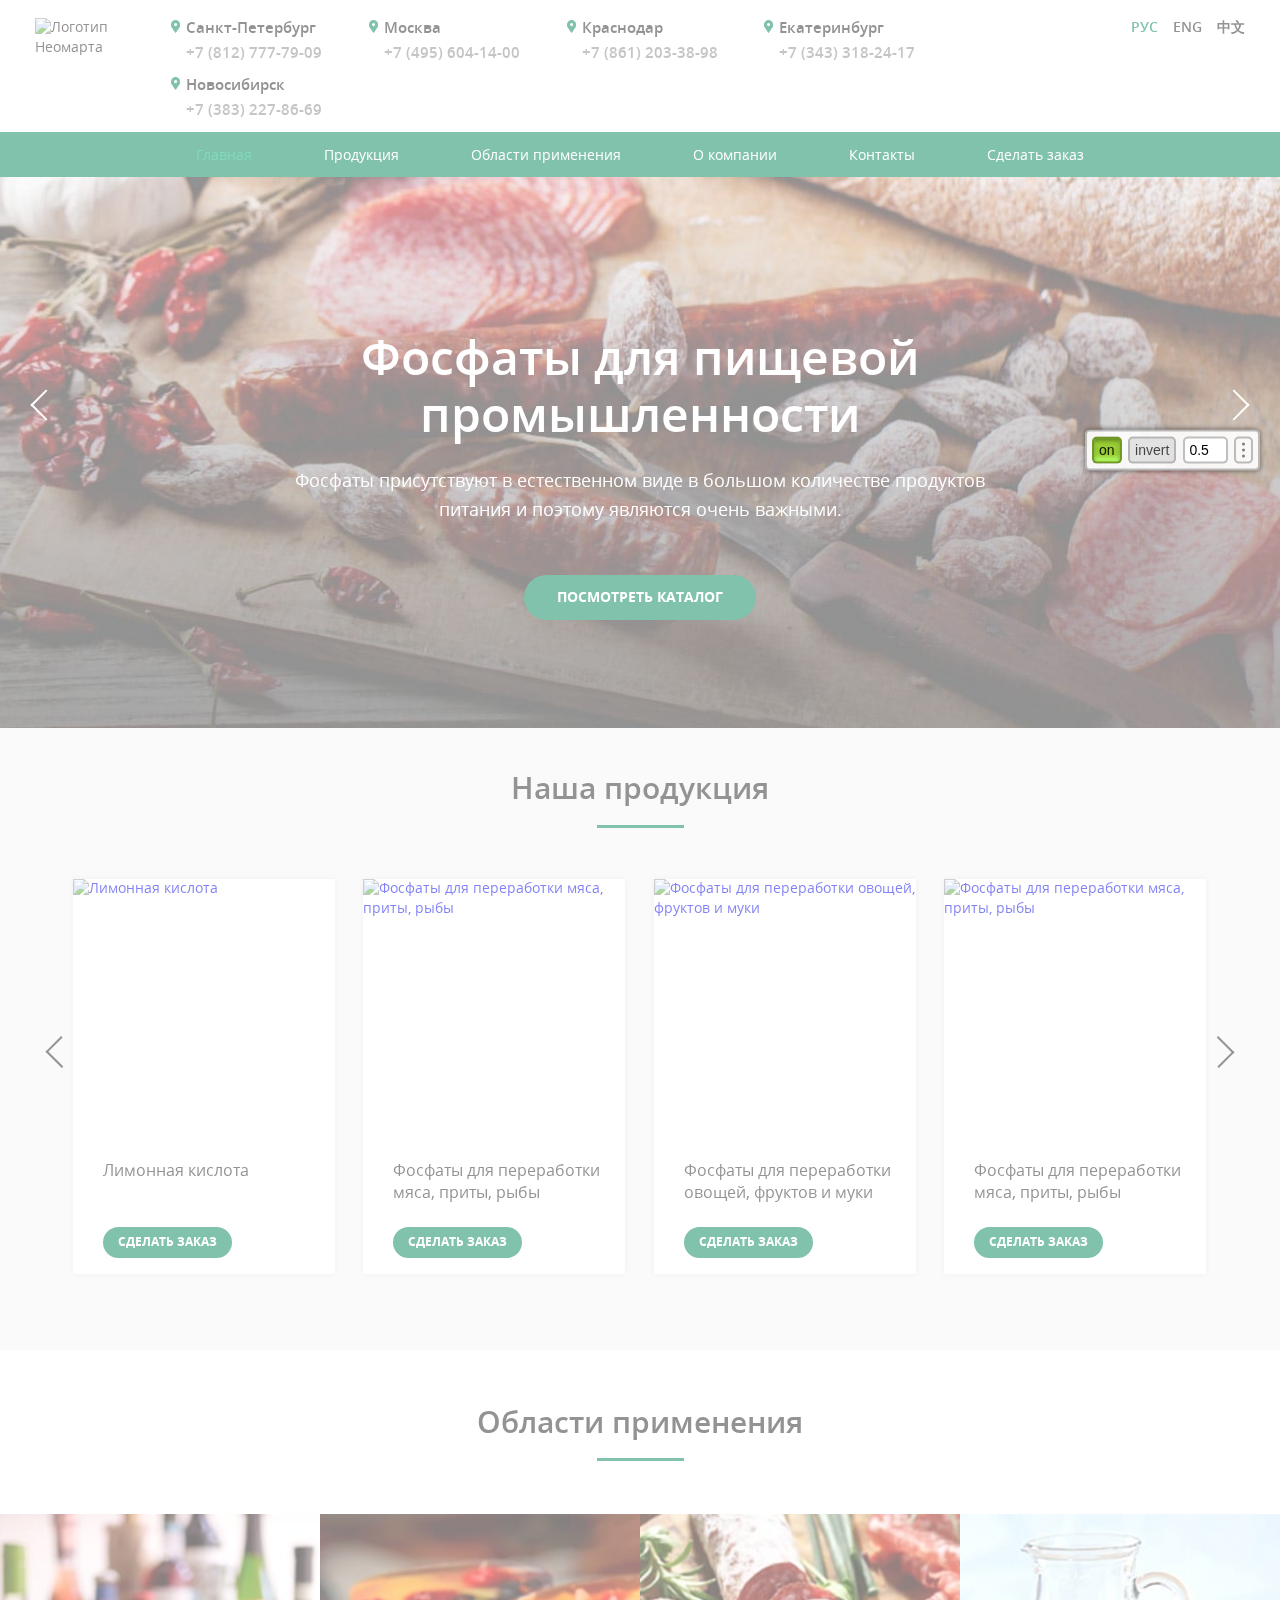
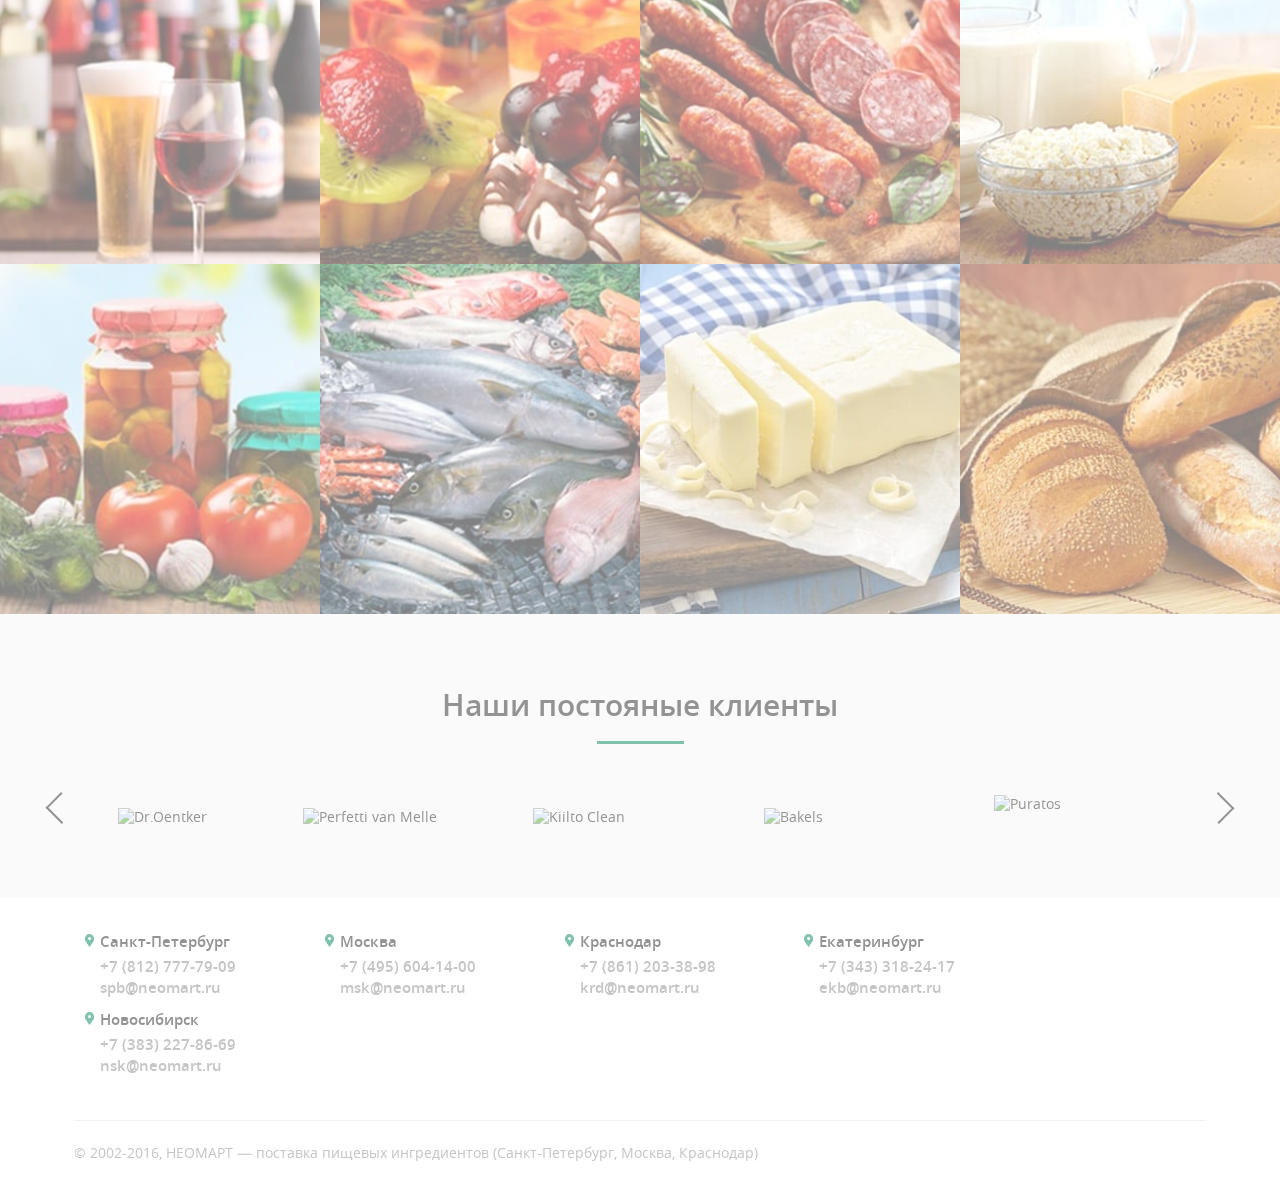
==== neomart/index.html @ 16506f2b "Загрузил Neomart для теста" ====
<!doctype html>
<html lang="ru">
<head>
    <meta charset="UTF-8">
    <meta http-equiv="X-UA-Compatible" content="ie=edge">
    <meta name="viewport" content="width=device-width, initial-scale=1.0">
    <title>Неомарт</title>

    <!-- Pixel Glass -->
    <!--<style>-->
        <!--HTML {-->
            <!--background-repeat: no-repeat;-->
            <!--background-position:  50% 0;-->
            <!--/* По умолчанию показывается мобильный макет */-->
            <!--background-image: url('/public/images/1-главная_v5.jpg');-->
        <!--}-->
    <!--</style>-->
    <!-- // Pixel Glass -->

    <link rel="stylesheet" href="/neomart/public/css/neomart.css">
</head>
<body class="theme">
<header class="header">
    <div class="theme__container header__container">
        <div class="header__logo">
            <a class="logo"><img src="/public/images/logo.png" alt="Логотип Неомарта"></a>
        </div>
        <div class="short-contacts">
            <div class="short-contacts__item">
                <h3 class="short-contacts__text short-contacts__text--map-point">Санкт-Петербург</h3>
                <p class="short-contacts__text"><a href="tel:78127777909">+7 (812) 777-79-09</a></p>
            </div>
            <div class="short-contacts__item">
                <h3 class="short-contacts__text short-contacts__text--map-point">Москва</h3>
                <p class="short-contacts__text"><a href="tel:74956041400">+7 (495) 604-14-00</a></p>
            </div>
            <div class="short-contacts__item">
                <h3 class="short-contacts__text short-contacts__text--map-point">Краснодар</h3>
                <p class="short-contacts__text"><a href="tel:78612033898">+7 (861) 203-38-98</a></p>
            </div>
            <div class="short-contacts__item">
                <h3 class="short-contacts__text short-contacts__text--map-point">Екатеринбург</h3>
                <p class="short-contacts__text"><a href="tel:73433182417">+7 (343) 318-24-17</a></p>
            </div>
            <div class="short-contacts__item">
                <h3 class="short-contacts__text short-contacts__text--map-point">Новосибирск</h3>
                <p class="short-contacts__text"><a href="tel:73832278669">+7 (383) 227-86-69</a></p>
            </div>
        </div>
        <div class="header__language">
            <a href="#" class="header__language-link header__language-link--active">Рус</a>
            <a href="#" class="header__language-link">Eng</a>
            <a href="#" class="header__language-link">中文</a>
        </div>
    </div>
</header>

<nav class="nav">
    <div class="theme__container nav__container">
        <ul class="nav__list">
            <li class="nav__item nav__item--active"><a class="nav__link">Главная</a></li>
            <li class="nav__item"><a href="production.html" class="nav__link">Продукция</a></li>
            <li class="nav__item"><a href="area.html" class="nav__link">Области применения</a></li>
            <li class="nav__item"><a href="about.html" class="nav__link">О компании</a></li>
            <li class="nav__item"><a href="contact.html" class="nav__link">Контакты</a></li>
            <li class="nav__item"><a href="order.html" class="nav__link">Сделать заказ</a></li>
        </ul>
    </div>
</nav>

<main class="main">
    <section class="promo" data-slide="1">
        <div class="theme__container promo__container">
            <div class="slider">
                <div class="slider__btn-container slider__btn-container--left">
                    <button class="slider__btn slider__btn--left" type="button">←</button>
                </div>
                <div class="slider__list">
                    <div class="slider__item promo__content">
                        <h1 class="promo__header theme__header">Фосфаты для пищевой промышленности</h1>
                        <p class="promo__text">Фосфаты присутствуют в естественном виде в большом количестве продуктов
                            питания и поэтому являются очень важными.</p>
                        <a href="production.html" class="promo__btn theme__btn">Посмотреть каталог</a>
                    </div>
                </div>
                <div class="slider__btn-container">
                    <button class="slider__btn" type="button">→</button>
                </div>
            </div>
        </div>
    </section>

    <section class="promo-production">
        <div class="theme__container promo-production__container">
            <h2 class="promo-production__title theme__title">Наша продукция</h2>
            <div class="slider2">
                <button class="slider2__btn slider2__btn--left" type="button">←</button>
                <div class="slider2__list">
                    <div class="slider2__item">
                        <ul class="promo-production__list">
                            <li class="promo-production__item">
                                <a href="order.html" class="promo-production__link">
                                    <div class="promo-production__image">
                                        <img src="/public/images/production-limon-acid.jpg" alt="Лимонная кислота">
                                    </div>
                                    <h3 class="promo-production__subtitle">Лимонная кислота</h3>
                                    <a href="order.html" class="promo-production__btn theme__btn theme__btn--small">Сделать заказ</a>
                                </a>
                            </li>
                            <li class="promo-production__item">
                                <a href="order.html" class="promo-production__link">
                                    <div class="promo-production__image">
                                        <img src="/public/images/production-meat-fish.jpg" alt="Фосфаты для переработки мяса, приты, рыбы">
                                    </div>
                                    <h3 class="promo-production__subtitle">Фосфаты для переработки мяса, приты, рыбы</h3>
                                    <a href="order.html" class="promo-production__btn theme__btn theme__btn--small">Сделать заказ</a>
                                </a>
                            </li>
                            <li class="promo-production__item">
                                <a href="order.html" class="promo-production__link">
                                    <div class="promo-production__image">
                                        <img src="/public/images/production-vegetables.jpg" alt="Фосфаты для переработки овощей, фруктов и муки">
                                    </div>
                                    <h3 class="promo-production__subtitle">Фосфаты для переработки овощей, фруктов и
                                        муки</h3>
                                    <a href="order.html" class="promo-production__btn theme__btn theme__btn--small">Сделать заказ</a>
                                </a>
                            </li>
                            <li class="promo-production__item">
                                <a href="order.html" class="promo-production__link">
                                    <div class="promo-production__image">
                                        <img src="/public/images/production-meat-fish.jpg" alt="Фосфаты для переработки мяса, приты, рыбы">
                                    </div>
                                    <h3 class="promo-production__subtitle">Фосфаты для переработки мяса, приты, рыбы</h3>
                                    <a href="order.html" class="promo-production__btn theme__btn theme__btn--small">Сделать заказ</a>
                                </a>
                            </li>
                        </ul>
                    </div>
                </div>
                <button class="slider2__btn" type="button">→</button>
            </div>
        </div>
    </section>

    <section class="promo-area">
        <h2 class="promo-area__title theme__title">Области применения</h2>
        <ul class="promo-area__list">
            <li class="promo-area__item">
                <a href="#" class="promo-area__link promo-area__link--wine" data-promo-area-name="Рыбодобывающая промышленность">
                    <div class="promo-area__image promo-area__image--wine"></div>
                </a>
            </li>
            <li class="promo-area__item">
                <a href="#" class="promo-area__link promo-area__link--cake" data-promo-area-name="Рыбодобывающая промышленность">
                    <div class="promo-area__image promo-area__image--cake"></div>
                </a>
            </li>
            <li class="promo-area__item">
                <a href="#" class="promo-area__link promo-area__link--sausage" data-promo-area-name="Рыбодобывающая промышленность">
                    <div class="promo-area__image promo-area__image--sausage"></div>
                </a>
            </li>
            <li class="promo-area__item">
                <a href="#" class="promo-area__link promo-area__link--milk" data-promo-area-name="Рыбодобывающая промышленность">
                    <div class="promo-area__image promo-area__image--milk"></div>
                </a>
            </li>
            <li class="promo-area__item">
                <a href="#" class="promo-area__link promo-area__link--tomato" data-promo-area-name="Рыбодобывающая промышленность">
                    <div class="promo-area__image promo-area__image--tomato"></div>
                </a>
            </li>
            <li class="promo-area__item">
                <a href="#" class="promo-area__link promo-area__link--fish" data-promo-area-name="Рыбодобывающая промышленность">
                    <div class="promo-area__image promo-area__image--fish"></div>
                </a>
            </li>
            <li class="promo-area__item">
                <a href="#" class="promo-area__link promo-area__link--oil" data-promo-area-name="Рыбодобывающая промышленность">
                    <div class="promo-area__image promo-area__image--oil"></div>
                </a>
            </li>
            <li class="promo-area__item">
                <a href="#" class="promo-area__link promo-area__link--bread" data-promo-area-name="Рыбодобывающая промышленность">
                    <div class="promo-area__image promo-area__image--bread"></div>
                </a>
            </li>
        </ul>
    </section>

    <section class="clients">
        <div class="theme__container clients__container">
            <h2 class="clients__title theme__title">Наши постояные клиенты</h2>
            <div class="slider2">
                <button class="slider2__btn slider2__btn--left" type="button">←</button>
                <div class="slider2__list">
                    <div class="slider2__item">
                        <ul class="clients__list">
                            <li class="clients__item clients__item--dr-oetker">
                                <a class="clients__link">
                                    <div class="clients__image"><img src="/public/images/client-dr-oetker.png" alt="Dr.Oentker"></div>
                                </a>
                            </li>
                            <li class="clients__item">
                                <a class="clients__link">
                                    <div class="clients__image"><img src="/public/images/client-perfetti-van-melle.png" alt="Perfetti van Melle"></div>
                                </a>
                            </li>
                            <li class="clients__item clients__item--kiilto">
                                <a class="clients__link">
                                    <div class="clients__image"><img src="/public/images/client-kiilto-clean.png" alt="Kiilto Clean"></div>
                                </a>
                            </li>
                            <li class="clients__item clients__item--bakels">
                                <a class="clients__link">
                                    <div class="clients__image"><img src="/public/images/client-bakels.png" alt="Bakels"></div>
                                </a>
                            </li>
                            <li class="clients__item clients__item--puratos">
                                <a class="clients__link">
                                    <div class="clients__image"><img src="/public/images/client-puratos.png" alt="Puratos"></div>
                                </a>
                            </li>
                        </ul>
                    </div>
                </div>
                <button class="slider2__btn" type="button">→</button>
            </div>
        </div>
    </section>
</main>

<footer class="footer">
    <div class="theme__container footer__container">
        <div class="short-contacts">
            <div class="short-contacts__item">
                <h3 class="short-contacts__text short-contacts__text--map-point">Санкт-Петербург</h3>
                <p class="short-contacts__text"><a href="tel:78127777909">+7 (812) 777-79-09</a></p>
                <p class="short-contacts__text"><a href="mailto:spb@neomart.ru">spb@neomart.ru</a></p>
            </div>
            <div class="short-contacts__item">
                <h3 class="short-contacts__text short-contacts__text--map-point">Москва</h3>
                <p class="short-contacts__text"><a href="tel:74956041400">+7 (495) 604-14-00</a></p>
                <p class="short-contacts__text"><a href="mailto:spb@neomart.ru">msk@neomart.ru</a></p>
            </div>
            <div class="short-contacts__item">
                <h3 class="short-contacts__text short-contacts__text--map-point">Краснодар</h3>
                <p class="short-contacts__text"><a href="tel:78612033898">+7 (861) 203-38-98</a></p>
                <p class="short-contacts__text"><a href="mailto:spb@neomart.ru">krd@neomart.ru</a></p>
            </div>
            <div class="short-contacts__item">
                <h3 class="short-contacts__text short-contacts__text--map-point">Екатеринбург</h3>
                <p class="short-contacts__text"><a href="tel:73433182417">+7 (343) 318-24-17</a></p>
                <p class="short-contacts__text"><a href="mailto:spb@neomart.ru">ekb@neomart.ru</a></p>
            </div>
            <div class="short-contacts__item">
                <h3 class="short-contacts__text short-contacts__text--map-point">Новосибирск</h3>
                <p class="short-contacts__text"><a href="tel:73832278669">+7 (383) 227-86-69</a></p>
                <p class="short-contacts__text"><a href="mailto:spb@neomart.ru">nsk@neomart.ru</a></p>
            </div>
        </div>
        <div class="footer__info">
            <div class="footer__info-left">
                <p class="footer__text">© 2002-2016, НЕОМАРТ — поставка пищевых ингредиентов (Санкт-Петербург, Москва,
                    Краснодар)</p>
            </div>
        </div>
    </div>
</footer>

<script src="/neomart/public/common.js"></script>
<script src="/neomart/public/neomart.js"></script>
</body>
</html>
---- neomart/public/css/neomart.css ----
HTML[data-state=off]{background:none}HTML[data-state=off] BODY{opacity:1!important;filter:none}BODY[data-filter=invert]{filter:invert(1)}.controls-panel{position:fixed;top:50%;right:20px;transform:translateY(-50%);z-index:1000;display:-ms-flexbox;display:flex;-ms-flex-pack:justify;justify-content:space-between;min-width:175px;padding:5px;box-sizing:border-box;background:hsla(0,0%,100%,.9);box-shadow:0 0 5px rgba(0,0,0,.5);font:14px/1.2 Arial,sans-serif;text-transform:none;color:#000}.controls-panel,.controls-panel__control{border:2px solid rgba(0,0,0,.25);border-radius:5px;outline:none}.controls-panel__control{margin-right:5px;padding:3px;font:inherit}.controls-panel__control:focus{box-shadow:0 0 0 3px #ace600}.controls-panel__control:disabled{background:transparent;opacity:.35;cursor:default}.controls-panel__control--button{padding-left:5px;padding-right:5px;color:rgba(0,0,0,.9);cursor:pointer}.controls-panel__control--button:enabled{background:#9acd32;box-shadow:inset 0 2px 4px rgba(0,0,0,.4),inset 0 -4px 4px #b3ff66}.controls-panel__control--button:enabled:focus{background:#9acd32;box-shadow:inset 0 2px 4px rgba(0,0,0,.4),inset 0 -4px 4px #b3ff66,0 0 0 3px #ace600}.controls-panel__control--button[data-state-num="0"]:enabled{background:#ddd;box-shadow:none;opacity:.8}.controls-panel__control--number{max-width:2.7em;padding-right:0;box-sizing:content-box;text-align:center}.controls-panel__control--number:focus{border-color:rgba(0,0,0,.35)}.controls-panel__control--drag-n-drop{position:relative;width:19px;margin:0;padding:0;background:transparent;cursor:move}.controls-panel__control--drag-n-drop:active{background:#9acd32;box-shadow:inset 0 2px 4px rgba(0,0,0,.4),inset 0 -4px 4px #b3ff66,0 0 0 3px #ace600;cursor:-webkit-grabbing;cursor:-moz-grabbing;cursor:-webkit-grab;cursor:grab}.controls-panel__control--drag-n-drop:after{content:"";display:block;position:absolute;top:0;right:0;bottom:0;left:0;margin:auto;width:3px;height:3px;border-radius:50%;background:rgba(0,0,0,.5);box-shadow:0 6px 0 rgba(0,0,0,.5),0 -6px 0 rgba(0,0,0,.5);pointer-events:none}/*! normalize.css v5.0.0 | MIT License | github.com/necolas/normalize.css */html{font-family:sans-serif;line-height:1.15;-ms-text-size-adjust:100%;-webkit-text-size-adjust:100%}body{margin:0}article,aside,footer,header,nav,section{display:block}h1{font-size:2em;margin:.67em 0}figcaption,figure,main{display:block}figure{margin:1em 40px}hr{box-sizing:content-box;height:0;overflow:visible}pre{font-family:monospace,monospace;font-size:1em}a{background-color:transparent;-webkit-text-decoration-skip:objects}a:active,a:hover{outline-width:0}abbr[title]{border-bottom:none;text-decoration:underline;text-decoration:underline dotted}b,strong{font-weight:inherit;font-weight:bolder}code,kbd,samp{font-family:monospace,monospace;font-size:1em}dfn{font-style:italic}mark{background-color:#ff0;color:#000}small{font-size:80%}sub,sup{font-size:75%;line-height:0;position:relative;vertical-align:baseline}sub{bottom:-.25em}sup{top:-.5em}audio,video{display:inline-block}audio:not([controls]){display:none;height:0}img{border-style:none}svg:not(:root){overflow:hidden}button,input,optgroup,select,textarea{font-family:sans-serif;font-size:100%;line-height:1.15;margin:0}button,input{overflow:visible}button,select{text-transform:none}[type=reset],[type=submit],button,html [type=button]{-webkit-appearance:button}[type=button]::-moz-focus-inner,[type=reset]::-moz-focus-inner,[type=submit]::-moz-focus-inner,button::-moz-focus-inner{border-style:none;padding:0}[type=button]:-moz-focusring,[type=reset]:-moz-focusring,[type=submit]:-moz-focusring,button:-moz-focusring{outline:1px dotted ButtonText}fieldset{border:1px solid silver;margin:0 2px;padding:.35em .625em .75em}legend{box-sizing:border-box;color:inherit;display:table;max-width:100%;padding:0;white-space:normal}progress{display:inline-block;vertical-align:baseline}textarea{overflow:auto}[type=checkbox],[type=radio]{box-sizing:border-box;padding:0}[type=number]::-webkit-inner-spin-button,[type=number]::-webkit-outer-spin-button{height:auto}[type=search]{-webkit-appearance:textfield;outline-offset:-2px}[type=search]::-webkit-search-cancel-button,[type=search]::-webkit-search-decoration{-webkit-appearance:none}::-webkit-file-upload-button{-webkit-appearance:button;font:inherit}details,menu{display:block}summary{display:list-item}canvas{display:inline-block}[hidden],template{display:none}a{text-decoration:none}img{max-width:100%}.main{-ms-flex:1 1 0px;flex:1 1 0}@font-face{font-family:Open Sans;src:url(/neomart/public/common/font/open-sans-regular.woff2) format("woff2"),url(/neomart/public/common/font/open-sans-regular.woff) format("woff"),url(/neomart/public/common/font/open-sans-regular.ttf) format("ttf");font-weight:400;font-style:normal}@font-face{font-family:Open Sans;src:url(/neomart/public/common/font/open-sans-semibold.woff2) format("woff2"),url(/neomart/public/common/font/open-sans-semibold.woff) format("woff"),url(/neomart/public/common/font/open-sans-semibold.ttf) format("ttf");font-weight:600;font-style:normal}@font-face{font-family:Open Sans;src:url(/neomart/public/common/font/open-sans-bold.woff2) format("woff2"),url(/neomart/public/common/font/open-sans-bold.woff) format("woff"),url(/neomart/public/common/font/open-sans-bold.ttf) format("ttf");font-weight:700;font-style:normal}.theme{font-family:Open Sans,Helvetica,Arial,sans-serif;font-size:14px;line-height:1.4;color:#262626;min-width:320px;display:-ms-flexbox;display:flex;-ms-flex-direction:column;flex-direction:column;height:100vh}.theme__container{max-width:1240px;margin:0 auto;padding-left:15px;padding-right:15px;box-sizing:border-box}.theme__header{font-size:32px;line-height:1.2;color:#fff;font-weight:600}.theme__title{font-size:30px;font-weight:600;position:relative;text-align:center;margin:0}.theme__title:after{content:"";position:absolute;left:0;right:0;top:135%;margin:auto;width:87px;height:3px;background-color:#008457}.theme__title--left{text-align:left}.theme__title--left:after{left:0}.theme__subtitle{font-size:18px;font-weight:600;color:#008457}.theme__text{line-height:1.7}.theme__btn{background-color:#008457;border-radius:23px;max-width:300px;padding:14px 33px;color:#fff;font-weight:700;text-transform:uppercase}.theme__btn:hover{background-color:#bdf57c;color:#262626}.theme__btn--small{padding:7px 15px;font-size:12px}@media (min-width:768px){.theme__header{font-size:48px}}.header{padding-top:18px;padding-bottom:11px}.header .short-contacts{display:none}.header__container{display:-ms-flexbox;display:flex;-ms-flex-pack:justify;justify-content:space-between}.header__logo{width:50%}.header__language{min-width:50%;display:-ms-flexbox;display:flex;-ms-flex-pack:end;justify-content:flex-end}.header__language-link{color:#262626;margin-left:15px;font-weight:600;text-transform:uppercase}.header__language-link--active{color:#008457}@media (min-width:768px){.header{padding-bottom:0}.header .short-contacts{display:-ms-flexbox;display:flex}.header__logo{width:100px;margin-right:3%}.header__language{min-width:140px}}.short-contacts{display:-ms-flexbox;display:flex;-ms-flex-wrap:wrap;flex-wrap:wrap;-ms-flex:1 1 0px;flex:1 1 0}.short-contacts__item{margin-bottom:11px;margin-right:5%}.short-contacts__item:last-child{margin-right:0}.short-contacts__text{position:relative;margin:0;padding-left:15px;font-size:15px;font-weight:600}.short-contacts__text--map-point{padding-bottom:4px}.short-contacts__text--map-point:before{content:"";position:absolute;top:2px;left:0;width:9px;height:13px;background:url(/neomart/public/common/images/point.png) no-repeat 50%/cover}.short-contacts__text a{color:#8a8a8a}.nav{background-color:#008457}.nav__list{display:-ms-flexbox;display:flex;-ms-flex-wrap:wrap;flex-wrap:wrap;padding-left:0;margin:0;list-style:none}.nav__item--active a{color:#00b779}.nav__item--active a:hover{border-color:transparent}.nav__link{display:block;padding:14px 0 8px;margin:0 10px;color:#fff;border-bottom:3px solid transparent}.nav__link:hover{border-color:#fff}@media (min-width:768px){.nav__link{margin:0 36px}}@media (min-width:1024px){.nav__list{-ms-flex-pack:center;justify-content:center}}.promo{background:url(/neomart/public/common/images/promo-slide1.jpg) no-repeat 50%/cover}.promo__content{padding:153px 0 120px;text-align:center}.promo__header{margin:0 auto;padding-bottom:22px;max-width:960px}.promo__text{margin:0 auto 64px;max-width:690px;font-size:16px;line-height:1.6;color:#fff}@media (min-width:768px){.promo__text{font-size:18px}}.slider{position:relative}.slider__btn-container{position:absolute;top:38.5%;right:0;width:60px;height:30px;cursor:pointer}.slider__btn-container--left{left:0}.slider__btn-container:hover .slider__btn:after,.slider__btn-container:hover .slider__btn:before{content:"";position:absolute;width:20px;height:20px;border-left:2px solid #fff;border-bottom:2px solid #fff;transform:rotate(0deg)}.slider__btn-container:hover .slider__btn:before{top:-10px;right:-10px;opacity:.7}.slider__btn-container:hover .slider__btn:after{top:-18px;right:-18px;opacity:.4}.slider__btn{position:absolute;top:5px;right:0;width:22px;height:22px;background:none;border:none;font-size:0;border-left:2px solid #fff;border-bottom:2px solid #fff;transform:rotate(-135deg);cursor:pointer}.slider__btn--left{left:0;transform:rotate(45deg)}.promo-production{background-color:#f4f4f4;padding-top:40px;padding-bottom:46px}.promo-production__title{margin-bottom:69px}.promo-production__list{display:-ms-flexbox;display:flex;-ms-flex-wrap:wrap;flex-wrap:wrap;-ms-flex-pack:center;justify-content:center;padding-left:0;margin:0;list-style:none}.promo-production__item{padding-bottom:16px;margin-bottom:30px;margin-right:2.5%;width:245px;min-width:245px;background-color:#fff;box-shadow:0 0 5px rgba(0,0,0,.08);transition:.2s}.promo-production__item:last-child{margin-right:0}.promo-production__item:hover{box-shadow:0 0 18px rgba(0,0,0,.09)}.promo-production__link{display:block}.promo-production__image{width:100%;overflow:hidden;margin-bottom:12px;height:269px}.promo-production__image img{width:100%}.promo-production__subtitle{font-size:16px;font-weight:400;margin:0 0 12px;padding-left:30px;color:#262626;min-height:55px}.promo-production__btn{display:inline-block;margin-left:30px}@media (min-width:768px){.promo-production__list{-ms-flex-pack:start;justify-content:flex-start}.promo-production__item{width:262px;min-width:262px}}.slider2{display:-ms-flexbox;display:flex;-ms-flex-pack:justify;justify-content:space-between;-ms-flex-align:center;align-items:center}.slider2__list{-ms-flex:1 1 0px;flex:1 1 0}.slider2__btn{width:23px;height:22px;background:none;border:none;font-size:0;border-left:2px solid #262626;border-bottom:2px solid #262626;transform:rotate(-135deg);cursor:pointer;position:relative;top:-39px}.slider2__btn--left{left:0;transform:rotate(45deg)}.slider2__btn:hover{border-color:#008457}@media (min-width:768px){.slider2{padding-left:15px;padding-right:15px}}.promo-area{padding-top:52px}.promo-area__title{margin-bottom:70px}.promo-area__list{display:-ms-flexbox;display:flex;-ms-flex-wrap:wrap;flex-wrap:wrap;margin:0;padding-left:0;list-style:none}.promo-area__item{width:50%;height:180px}.promo-area__link{position:relative;display:block;width:100%;height:100%}.promo-area__link:before{content:"";top:0;bottom:0;background-color:rgba(0,132,87,.85);background-repeat:no-repeat;background-position:center 19%}.promo-area__link:after,.promo-area__link:before{position:absolute;left:0;right:0;opacity:0;transition:.2s;will-change:opacity}.promo-area__link:after{content:attr(data-promo-area-name);padding:0 10px;text-align:center;top:60%;color:#fff;line-height:1.35;font-size:16px}.promo-area__link:hover:after,.promo-area__link:hover:before{opacity:1}.promo-area__link--wine:before{background-image:url(/neomart/public/common/images/icon-wine.png)}.promo-area__link--cake:before{background-image:url(/neomart/public/common/images/icon-cake.png)}.promo-area__link--sausage:before{background-image:url(/neomart/public/common/images/icon-sausage.png)}.promo-area__link--milk:before{background-image:url(/neomart/public/common/images/icon-milk.png)}.promo-area__link--tomato:before{background-image:url(/neomart/public/common/images/icon-jam.png)}.promo-area__link--fish:before{background-image:url(/neomart/public/common/images/icon-fish.png)}.promo-area__link--oil:before{background-image:url(/neomart/public/common/images/icon-oil.png);background-position-y:35%}.promo-area__link--bread:before{background-image:url(/neomart/public/common/images/icon-bread.png)}.promo-area__image{width:100%;height:100%;background:no-repeat 50%/cover}.promo-area__image--wine{background-image:url(/neomart/public/common/images/area-beer-wine.jpg)}.promo-area__image--cake{background-image:url(/neomart/public/common/images/area-cake.jpg)}.promo-area__image--sausage{background-image:url(/neomart/public/common/images/area-sausage.jpg)}.promo-area__image--milk{background-image:url(/neomart/public/common/images/area-milk.jpg)}.promo-area__image--tomato{background-image:url(/neomart/public/common/images/area-tomato.jpg)}.promo-area__image--fish{background-image:url(/neomart/public/common/images/area-fish.jpg)}.promo-area__image--oil{background-image:url(/neomart/public/common/images/area-oil.jpg)}.promo-area__image--bread{background-image:url(/neomart/public/common/images/area-bread.jpg)}@media (min-width:768px){.promo-area__item{width:33.3334%;height:260px;-ms-flex-positive:1;flex-grow:1}.promo-area__link:before{background-position:center 43%}.promo-area__link:after{font-size:20px}.promo-area__link--oil:before{background-position-y:46%}}@media (min-width:1024px){.promo-area__item{width:25%;height:350px}}.clients{padding-top:71px;padding-bottom:69px;background-color:#f4f4f4}.clients .slider2__btn{top:-10px}.clients__title{margin-bottom:80px}.clients__list{display:-ms-flexbox;display:flex;-ms-flex-wrap:wrap;flex-wrap:wrap;-ms-flex-align:center;align-items:center;padding-left:0;margin:0;list-style:none}.clients__item{width:30%;margin-right:3%;margin-bottom:30px}.clients__item:last-child{margin-right:0}.clients__item--kiilto{margin-bottom:30px}.clients__item--bakels{margin-bottom:25px}.clients__item--puratos{transform:translateY(-6px)}.clients__item--dr-oetker .clients__image{padding-left:25px}@media (min-width:768px){.clients__list{-ms-flex-wrap:nowrap;flex-wrap:nowrap}.clients__item{width:19%;margin-right:1.5%;margin-bottom:0}.clients__item--puratos{transform:translateY(-13px)}.clients__item--dr-oetker .clients__image{padding-left:45px}}.footer{padding-top:34px;padding-bottom:30px}.footer .short-contacts{padding-left:11px;padding-right:11px;padding-bottom:32px;margin-bottom:23px;border-bottom:1px solid #e4e4e4}.footer .short-contacts__item{margin-right:8%}.footer .short-contacts__item:last-child{margin-right:0}.footer__container{max-width:1162px}.footer__text{color:#8a8a8a;margin:0}
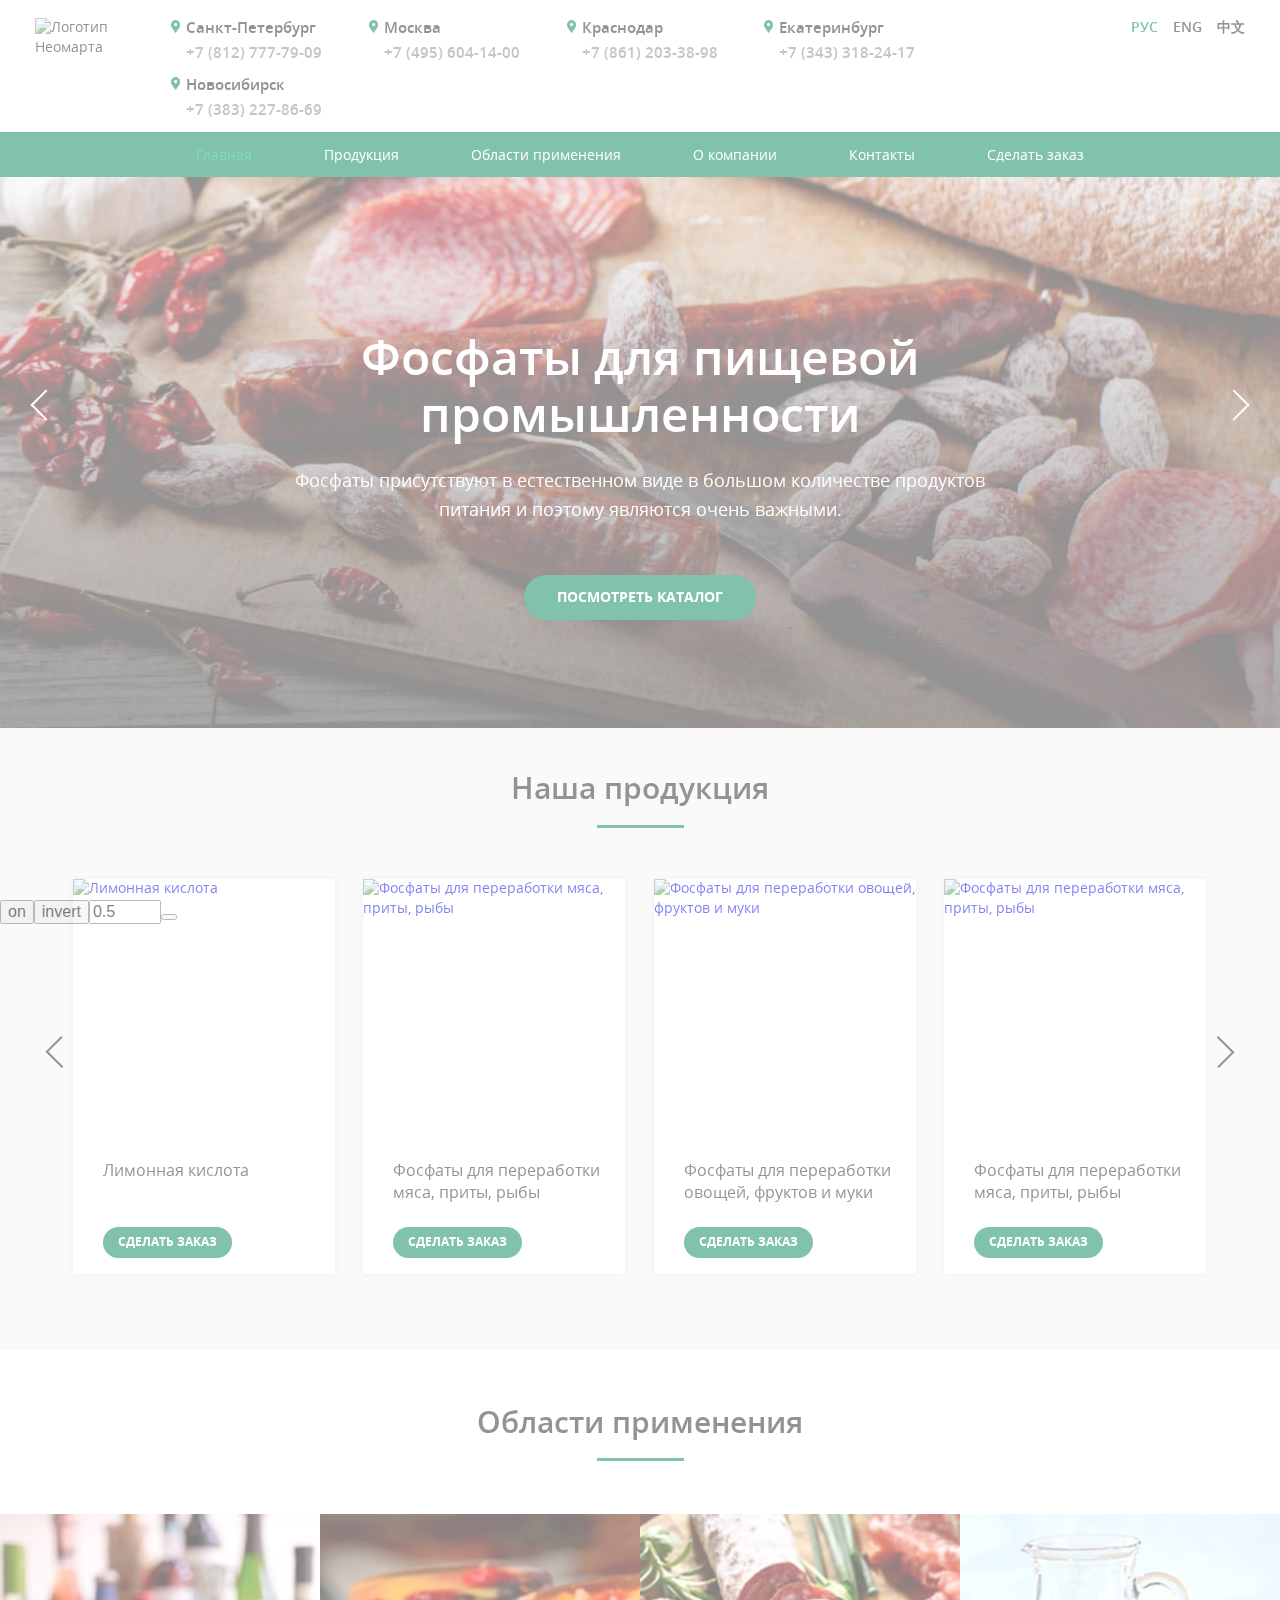
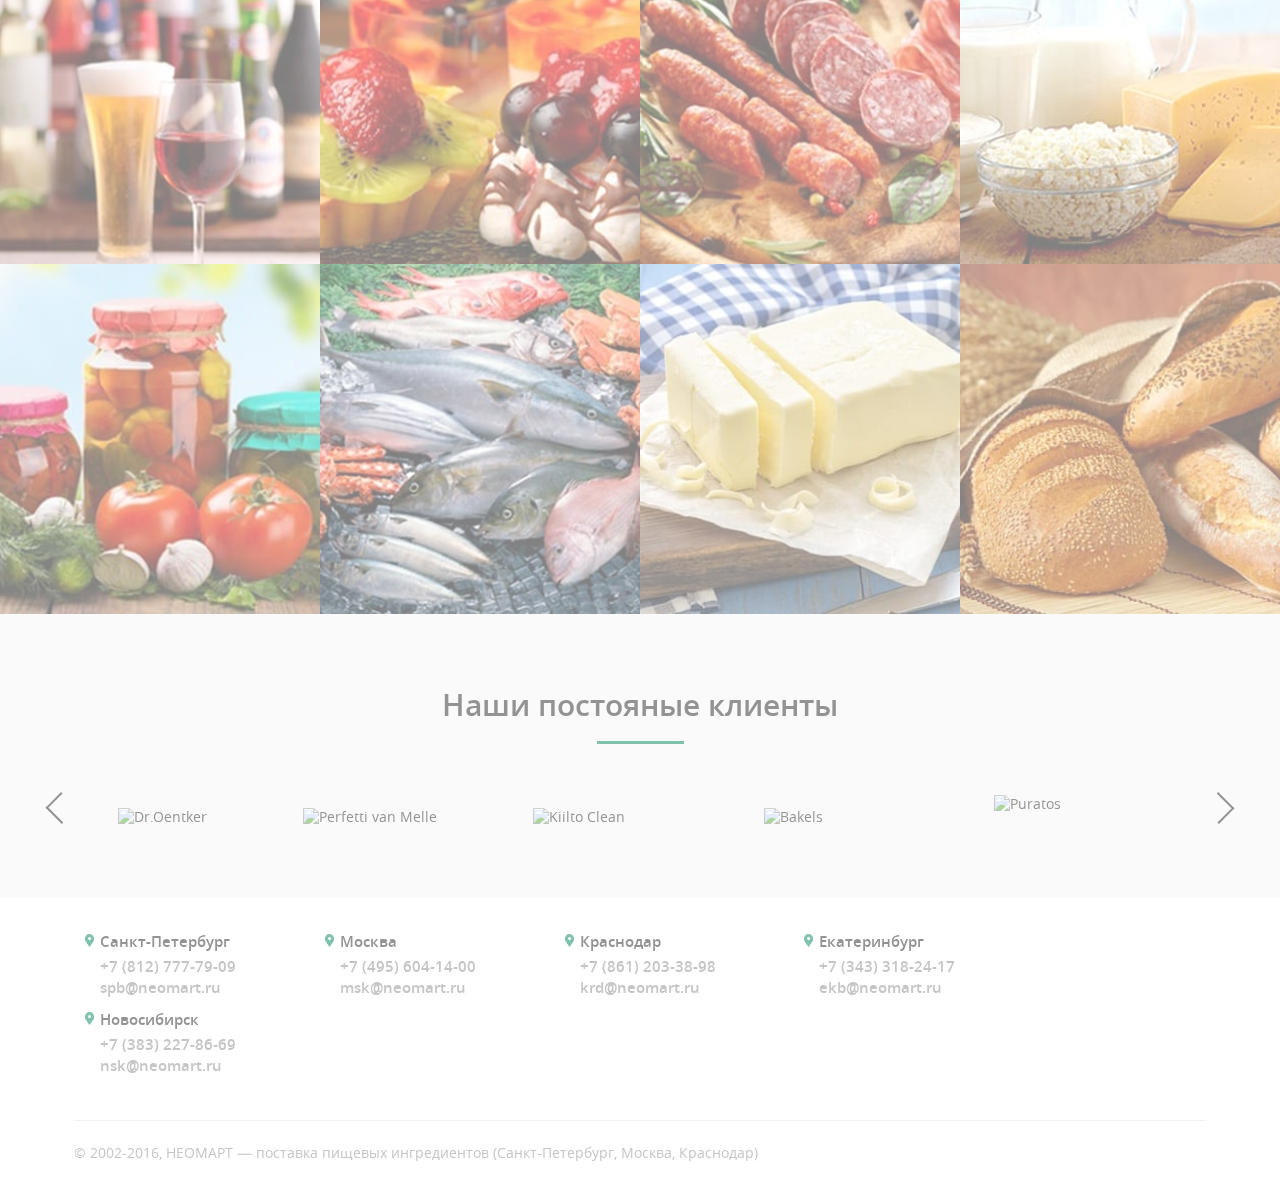
==== commit 142f6bbe: "убрал вьюпорт" ====
--- a/neomart/index.html
+++ b/neomart/index.html
@@ -3,7 +3,6 @@
 <head>
     <meta charset="UTF-8">
     <meta http-equiv="X-UA-Compatible" content="ie=edge">
-    <meta name="viewport" content="width=device-width, initial-scale=1.0">
     <title>Неомарт</title>
 
     <!-- Pixel Glass -->
@@ -272,4 +271,4 @@
 <script src="/neomart/public/common.js"></script>
 <script src="/neomart/public/neomart.js"></script>
 </body>
-</html>+</html>
--- a/neomart/public/css/neomart.css
+++ b/neomart/public/css/neomart.css
@@ -1 +1 @@
-HTML[data-state=off]{background:none}HTML[data-state=off] BODY{opacity:1!important;filter:none}BODY[data-filter=invert]{filter:invert(1)}.controls-panel{position:fixed;top:50%;right:20px;transform:translateY(-50%);z-index:1000;display:-ms-flexbox;display:flex;-ms-flex-pack:justify;justify-content:space-between;min-width:175px;padding:5px;box-sizing:border-box;background:hsla(0,0%,100%,.9);box-shadow:0 0 5px rgba(0,0,0,.5);font:14px/1.2 Arial,sans-serif;text-transform:none;color:#000}.controls-panel,.controls-panel__control{border:2px solid rgba(0,0,0,.25);border-radius:5px;outline:none}.controls-panel__control{margin-right:5px;padding:3px;font:inherit}.controls-panel__control:focus{box-shadow:0 0 0 3px #ace600}.controls-panel__control:disabled{background:transparent;opacity:.35;cursor:default}.controls-panel__control--button{padding-left:5px;padding-right:5px;color:rgba(0,0,0,.9);cursor:pointer}.controls-panel__control--button:enabled{background:#9acd32;box-shadow:inset 0 2px 4px rgba(0,0,0,.4),inset 0 -4px 4px #b3ff66}.controls-panel__control--button:enabled:focus{background:#9acd32;box-shadow:inset 0 2px 4px rgba(0,0,0,.4),inset 0 -4px 4px #b3ff66,0 0 0 3px #ace600}.controls-panel__control--button[data-state-num="0"]:enabled{background:#ddd;box-shadow:none;opacity:.8}.controls-panel__control--number{max-width:2.7em;padding-right:0;box-sizing:content-box;text-align:center}.controls-panel__control--number:focus{border-color:rgba(0,0,0,.35)}.controls-panel__control--drag-n-drop{position:relative;width:19px;margin:0;padding:0;background:transparent;cursor:move}.controls-panel__control--drag-n-drop:active{background:#9acd32;box-shadow:inset 0 2px 4px rgba(0,0,0,.4),inset 0 -4px 4px #b3ff66,0 0 0 3px #ace600;cursor:-webkit-grabbing;cursor:-moz-grabbing;cursor:-webkit-grab;cursor:grab}.controls-panel__control--drag-n-drop:after{content:"";display:block;position:absolute;top:0;right:0;bottom:0;left:0;margin:auto;width:3px;height:3px;border-radius:50%;background:rgba(0,0,0,.5);box-shadow:0 6px 0 rgba(0,0,0,.5),0 -6px 0 rgba(0,0,0,.5);pointer-events:none}/*! normalize.css v5.0.0 | MIT License | github.com/necolas/normalize.css */html{font-family:sans-serif;line-height:1.15;-ms-text-size-adjust:100%;-webkit-text-size-adjust:100%}body{margin:0}article,aside,footer,header,nav,section{display:block}h1{font-size:2em;margin:.67em 0}figcaption,figure,main{display:block}figure{margin:1em 40px}hr{box-sizing:content-box;height:0;overflow:visible}pre{font-family:monospace,monospace;font-size:1em}a{background-color:transparent;-webkit-text-decoration-skip:objects}a:active,a:hover{outline-width:0}abbr[title]{border-bottom:none;text-decoration:underline;text-decoration:underline dotted}b,strong{font-weight:inherit;font-weight:bolder}code,kbd,samp{font-family:monospace,monospace;font-size:1em}dfn{font-style:italic}mark{background-color:#ff0;color:#000}small{font-size:80%}sub,sup{font-size:75%;line-height:0;position:relative;vertical-align:baseline}sub{bottom:-.25em}sup{top:-.5em}audio,video{display:inline-block}audio:not([controls]){display:none;height:0}img{border-style:none}svg:not(:root){overflow:hidden}button,input,optgroup,select,textarea{font-family:sans-serif;font-size:100%;line-height:1.15;margin:0}button,input{overflow:visible}button,select{text-transform:none}[type=reset],[type=submit],button,html [type=button]{-webkit-appearance:button}[type=button]::-moz-focus-inner,[type=reset]::-moz-focus-inner,[type=submit]::-moz-focus-inner,button::-moz-focus-inner{border-style:none;padding:0}[type=button]:-moz-focusring,[type=reset]:-moz-focusring,[type=submit]:-moz-focusring,button:-moz-focusring{outline:1px dotted ButtonText}fieldset{border:1px solid silver;margin:0 2px;padding:.35em .625em .75em}legend{box-sizing:border-box;color:inherit;display:table;max-width:100%;padding:0;white-space:normal}progress{display:inline-block;vertical-align:baseline}textarea{overflow:auto}[type=checkbox],[type=radio]{box-sizing:border-box;padding:0}[type=number]::-webkit-inner-spin-button,[type=number]::-webkit-outer-spin-button{height:auto}[type=search]{-webkit-appearance:textfield;outline-offset:-2px}[type=search]::-webkit-search-cancel-button,[type=search]::-webkit-search-decoration{-webkit-appearance:none}::-webkit-file-upload-button{-webkit-appearance:button;font:inherit}details,menu{display:block}summary{display:list-item}canvas{display:inline-block}[hidden],template{display:none}a{text-decoration:none}img{max-width:100%}.main{-ms-flex:1 1 0px;flex:1 1 0}@font-face{font-family:Open Sans;src:url(/neomart/public/common/font/open-sans-regular.woff2) format("woff2"),url(/neomart/public/common/font/open-sans-regular.woff) format("woff"),url(/neomart/public/common/font/open-sans-regular.ttf) format("ttf");font-weight:400;font-style:normal}@font-face{font-family:Open Sans;src:url(/neomart/public/common/font/open-sans-semibold.woff2) format("woff2"),url(/neomart/public/common/font/open-sans-semibold.woff) format("woff"),url(/neomart/public/common/font/open-sans-semibold.ttf) format("ttf");font-weight:600;font-style:normal}@font-face{font-family:Open Sans;src:url(/neomart/public/common/font/open-sans-bold.woff2) format("woff2"),url(/neomart/public/common/font/open-sans-bold.woff) format("woff"),url(/neomart/public/common/font/open-sans-bold.ttf) format("ttf");font-weight:700;font-style:normal}.theme{font-family:Open Sans,Helvetica,Arial,sans-serif;font-size:14px;line-height:1.4;color:#262626;min-width:320px;display:-ms-flexbox;display:flex;-ms-flex-direction:column;flex-direction:column;height:100vh}.theme__container{max-width:1240px;margin:0 auto;padding-left:15px;padding-right:15px;box-sizing:border-box}.theme__header{font-size:32px;line-height:1.2;color:#fff;font-weight:600}.theme__title{font-size:30px;font-weight:600;position:relative;text-align:center;margin:0}.theme__title:after{content:"";position:absolute;left:0;right:0;top:135%;margin:auto;width:87px;height:3px;background-color:#008457}.theme__title--left{text-align:left}.theme__title--left:after{left:0}.theme__subtitle{font-size:18px;font-weight:600;color:#008457}.theme__text{line-height:1.7}.theme__btn{background-color:#008457;border-radius:23px;max-width:300px;padding:14px 33px;color:#fff;font-weight:700;text-transform:uppercase}.theme__btn:hover{background-color:#bdf57c;color:#262626}.theme__btn--small{padding:7px 15px;font-size:12px}@media (min-width:768px){.theme__header{font-size:48px}}.header{padding-top:18px;padding-bottom:11px}.header .short-contacts{display:none}.header__container{display:-ms-flexbox;display:flex;-ms-flex-pack:justify;justify-content:space-between}.header__logo{width:50%}.header__language{min-width:50%;display:-ms-flexbox;display:flex;-ms-flex-pack:end;justify-content:flex-end}.header__language-link{color:#262626;margin-left:15px;font-weight:600;text-transform:uppercase}.header__language-link--active{color:#008457}@media (min-width:768px){.header{padding-bottom:0}.header .short-contacts{display:-ms-flexbox;display:flex}.header__logo{width:100px;margin-right:3%}.header__language{min-width:140px}}.short-contacts{display:-ms-flexbox;display:flex;-ms-flex-wrap:wrap;flex-wrap:wrap;-ms-flex:1 1 0px;flex:1 1 0}.short-contacts__item{margin-bottom:11px;margin-right:5%}.short-contacts__item:last-child{margin-right:0}.short-contacts__text{position:relative;margin:0;padding-left:15px;font-size:15px;font-weight:600}.short-contacts__text--map-point{padding-bottom:4px}.short-contacts__text--map-point:before{content:"";position:absolute;top:2px;left:0;width:9px;height:13px;background:url(/neomart/public/common/images/point.png) no-repeat 50%/cover}.short-contacts__text a{color:#8a8a8a}.nav{background-color:#008457}.nav__list{display:-ms-flexbox;display:flex;-ms-flex-wrap:wrap;flex-wrap:wrap;padding-left:0;margin:0;list-style:none}.nav__item--active a{color:#00b779}.nav__item--active a:hover{border-color:transparent}.nav__link{display:block;padding:14px 0 8px;margin:0 10px;color:#fff;border-bottom:3px solid transparent}.nav__link:hover{border-color:#fff}@media (min-width:768px){.nav__link{margin:0 36px}}@media (min-width:1024px){.nav__list{-ms-flex-pack:center;justify-content:center}}.promo{background:url(/neomart/public/common/images/promo-slide1.jpg) no-repeat 50%/cover}.promo__content{padding:153px 0 120px;text-align:center}.promo__header{margin:0 auto;padding-bottom:22px;max-width:960px}.promo__text{margin:0 auto 64px;max-width:690px;font-size:16px;line-height:1.6;color:#fff}@media (min-width:768px){.promo__text{font-size:18px}}.slider{position:relative}.slider__btn-container{position:absolute;top:38.5%;right:0;width:60px;height:30px;cursor:pointer}.slider__btn-container--left{left:0}.slider__btn-container:hover .slider__btn:after,.slider__btn-container:hover .slider__btn:before{content:"";position:absolute;width:20px;height:20px;border-left:2px solid #fff;border-bottom:2px solid #fff;transform:rotate(0deg)}.slider__btn-container:hover .slider__btn:before{top:-10px;right:-10px;opacity:.7}.slider__btn-container:hover .slider__btn:after{top:-18px;right:-18px;opacity:.4}.slider__btn{position:absolute;top:5px;right:0;width:22px;height:22px;background:none;border:none;font-size:0;border-left:2px solid #fff;border-bottom:2px solid #fff;transform:rotate(-135deg);cursor:pointer}.slider__btn--left{left:0;transform:rotate(45deg)}.promo-production{background-color:#f4f4f4;padding-top:40px;padding-bottom:46px}.promo-production__title{margin-bottom:69px}.promo-production__list{display:-ms-flexbox;display:flex;-ms-flex-wrap:wrap;flex-wrap:wrap;-ms-flex-pack:center;justify-content:center;padding-left:0;margin:0;list-style:none}.promo-production__item{padding-bottom:16px;margin-bottom:30px;margin-right:2.5%;width:245px;min-width:245px;background-color:#fff;box-shadow:0 0 5px rgba(0,0,0,.08);transition:.2s}.promo-production__item:last-child{margin-right:0}.promo-production__item:hover{box-shadow:0 0 18px rgba(0,0,0,.09)}.promo-production__link{display:block}.promo-production__image{width:100%;overflow:hidden;margin-bottom:12px;height:269px}.promo-production__image img{width:100%}.promo-production__subtitle{font-size:16px;font-weight:400;margin:0 0 12px;padding-left:30px;color:#262626;min-height:55px}.promo-production__btn{display:inline-block;margin-left:30px}@media (min-width:768px){.promo-production__list{-ms-flex-pack:start;justify-content:flex-start}.promo-production__item{width:262px;min-width:262px}}.slider2{display:-ms-flexbox;display:flex;-ms-flex-pack:justify;justify-content:space-between;-ms-flex-align:center;align-items:center}.slider2__list{-ms-flex:1 1 0px;flex:1 1 0}.slider2__btn{width:23px;height:22px;background:none;border:none;font-size:0;border-left:2px solid #262626;border-bottom:2px solid #262626;transform:rotate(-135deg);cursor:pointer;position:relative;top:-39px}.slider2__btn--left{left:0;transform:rotate(45deg)}.slider2__btn:hover{border-color:#008457}@media (min-width:768px){.slider2{padding-left:15px;padding-right:15px}}.promo-area{padding-top:52px}.promo-area__title{margin-bottom:70px}.promo-area__list{display:-ms-flexbox;display:flex;-ms-flex-wrap:wrap;flex-wrap:wrap;margin:0;padding-left:0;list-style:none}.promo-area__item{width:50%;height:180px}.promo-area__link{position:relative;display:block;width:100%;height:100%}.promo-area__link:before{content:"";top:0;bottom:0;background-color:rgba(0,132,87,.85);background-repeat:no-repeat;background-position:center 19%}.promo-area__link:after,.promo-area__link:before{position:absolute;left:0;right:0;opacity:0;transition:.2s;will-change:opacity}.promo-area__link:after{content:attr(data-promo-area-name);padding:0 10px;text-align:center;top:60%;color:#fff;line-height:1.35;font-size:16px}.promo-area__link:hover:after,.promo-area__link:hover:before{opacity:1}.promo-area__link--wine:before{background-image:url(/neomart/public/common/images/icon-wine.png)}.promo-area__link--cake:before{background-image:url(/neomart/public/common/images/icon-cake.png)}.promo-area__link--sausage:before{background-image:url(/neomart/public/common/images/icon-sausage.png)}.promo-area__link--milk:before{background-image:url(/neomart/public/common/images/icon-milk.png)}.promo-area__link--tomato:before{background-image:url(/neomart/public/common/images/icon-jam.png)}.promo-area__link--fish:before{background-image:url(/neomart/public/common/images/icon-fish.png)}.promo-area__link--oil:before{background-image:url(/neomart/public/common/images/icon-oil.png);background-position-y:35%}.promo-area__link--bread:before{background-image:url(/neomart/public/common/images/icon-bread.png)}.promo-area__image{width:100%;height:100%;background:no-repeat 50%/cover}.promo-area__image--wine{background-image:url(/neomart/public/common/images/area-beer-wine.jpg)}.promo-area__image--cake{background-image:url(/neomart/public/common/images/area-cake.jpg)}.promo-area__image--sausage{background-image:url(/neomart/public/common/images/area-sausage.jpg)}.promo-area__image--milk{background-image:url(/neomart/public/common/images/area-milk.jpg)}.promo-area__image--tomato{background-image:url(/neomart/public/common/images/area-tomato.jpg)}.promo-area__image--fish{background-image:url(/neomart/public/common/images/area-fish.jpg)}.promo-area__image--oil{background-image:url(/neomart/public/common/images/area-oil.jpg)}.promo-area__image--bread{background-image:url(/neomart/public/common/images/area-bread.jpg)}@media (min-width:768px){.promo-area__item{width:33.3334%;height:260px;-ms-flex-positive:1;flex-grow:1}.promo-area__link:before{background-position:center 43%}.promo-area__link:after{font-size:20px}.promo-area__link--oil:before{background-position-y:46%}}@media (min-width:1024px){.promo-area__item{width:25%;height:350px}}.clients{padding-top:71px;padding-bottom:69px;background-color:#f4f4f4}.clients .slider2__btn{top:-10px}.clients__title{margin-bottom:80px}.clients__list{display:-ms-flexbox;display:flex;-ms-flex-wrap:wrap;flex-wrap:wrap;-ms-flex-align:center;align-items:center;padding-left:0;margin:0;list-style:none}.clients__item{width:30%;margin-right:3%;margin-bottom:30px}.clients__item:last-child{margin-right:0}.clients__item--kiilto{margin-bottom:30px}.clients__item--bakels{margin-bottom:25px}.clients__item--puratos{transform:translateY(-6px)}.clients__item--dr-oetker .clients__image{padding-left:25px}@media (min-width:768px){.clients__list{-ms-flex-wrap:nowrap;flex-wrap:nowrap}.clients__item{width:19%;margin-right:1.5%;margin-bottom:0}.clients__item--puratos{transform:translateY(-13px)}.clients__item--dr-oetker .clients__image{padding-left:45px}}.footer{padding-top:34px;padding-bottom:30px}.footer .short-contacts{padding-left:11px;padding-right:11px;padding-bottom:32px;margin-bottom:23px;border-bottom:1px solid #e4e4e4}.footer .short-contacts__item{margin-right:8%}.footer .short-contacts__item:last-child{margin-right:0}.footer__container{max-width:1162px}.footer__text{color:#8a8a8a;margin:0}+/*! normalize.css v5.0.0 | MIT License | github.com/necolas/normalize.css */html{font-family:sans-serif;line-height:1.15;-ms-text-size-adjust:100%;-webkit-text-size-adjust:100%}body{margin:0}article,aside,footer,header,nav,section{display:block}h1{font-size:2em;margin:.67em 0}figcaption,figure,main{display:block}figure{margin:1em 40px}hr{box-sizing:content-box;height:0;overflow:visible}pre{font-family:monospace,monospace;font-size:1em}a{background-color:transparent;-webkit-text-decoration-skip:objects}a:active,a:hover{outline-width:0}abbr[title]{border-bottom:none;text-decoration:underline;text-decoration:underline dotted}b,strong{font-weight:inherit;font-weight:bolder}code,kbd,samp{font-family:monospace,monospace;font-size:1em}dfn{font-style:italic}mark{background-color:#ff0;color:#000}small{font-size:80%}sub,sup{font-size:75%;line-height:0;position:relative;vertical-align:baseline}sub{bottom:-.25em}sup{top:-.5em}audio,video{display:inline-block}audio:not([controls]){display:none;height:0}img{border-style:none}svg:not(:root){overflow:hidden}button,input,optgroup,select,textarea{font-family:sans-serif;font-size:100%;line-height:1.15;margin:0}button,input{overflow:visible}button,select{text-transform:none}[type=reset],[type=submit],button,html [type=button]{-webkit-appearance:button}[type=button]::-moz-focus-inner,[type=reset]::-moz-focus-inner,[type=submit]::-moz-focus-inner,button::-moz-focus-inner{border-style:none;padding:0}[type=button]:-moz-focusring,[type=reset]:-moz-focusring,[type=submit]:-moz-focusring,button:-moz-focusring{outline:1px dotted ButtonText}fieldset{border:1px solid silver;margin:0 2px;padding:.35em .625em .75em}legend{box-sizing:border-box;color:inherit;display:table;max-width:100%;padding:0;white-space:normal}progress{display:inline-block;vertical-align:baseline}textarea{overflow:auto}[type=checkbox],[type=radio]{box-sizing:border-box;padding:0}[type=number]::-webkit-inner-spin-button,[type=number]::-webkit-outer-spin-button{height:auto}[type=search]{-webkit-appearance:textfield;outline-offset:-2px}[type=search]::-webkit-search-cancel-button,[type=search]::-webkit-search-decoration{-webkit-appearance:none}::-webkit-file-upload-button{-webkit-appearance:button;font:inherit}details,menu{display:block}summary{display:list-item}canvas{display:inline-block}[hidden],template{display:none}a{text-decoration:none}img{max-width:100%}.main{-ms-flex:1 1 0px;flex:1 1 0}@font-face{font-family:Open Sans;src:url(/neomart/public/common/font/open-sans-regular.woff2) format("woff2"),url(/neomart/public/common/font/open-sans-regular.woff) format("woff"),url(/neomart/public/common/font/open-sans-regular.ttf) format("ttf");font-weight:400;font-style:normal}@font-face{font-family:Open Sans;src:url(/neomart/public/common/font/open-sans-semibold.woff2) format("woff2"),url(/neomart/public/common/font/open-sans-semibold.woff) format("woff"),url(/neomart/public/common/font/open-sans-semibold.ttf) format("ttf");font-weight:600;font-style:normal}@font-face{font-family:Open Sans;src:url(/neomart/public/common/font/open-sans-bold.woff2) format("woff2"),url(/neomart/public/common/font/open-sans-bold.woff) format("woff"),url(/neomart/public/common/font/open-sans-bold.ttf) format("ttf");font-weight:700;font-style:normal}.theme{font-family:Open Sans,Helvetica,Arial,sans-serif;font-size:14px;line-height:1.4;color:#262626;min-width:320px;display:-ms-flexbox;display:flex;-ms-flex-direction:column;flex-direction:column;height:100vh}.theme__container{width:1240px;margin:0 auto;padding-left:15px;padding-right:15px;box-sizing:border-box}.theme__header{font-size:32px;line-height:1.2;color:#fff;font-weight:600}.theme__title{font-size:30px;font-weight:600;position:relative;text-align:center;margin:0}.theme__title:after{content:"";position:absolute;left:0;right:0;top:135%;margin:auto;width:87px;height:3px;background-color:#008457}.theme__title--left{text-align:left}.theme__title--left:after{left:0}.theme__subtitle{font-size:18px;font-weight:600;color:#008457}.theme__text{line-height:1.7}.theme__btn{background-color:#008457;border-radius:23px;max-width:300px;padding:14px 33px;color:#fff;font-weight:700;text-transform:uppercase}.theme__btn:hover{background-color:#bdf57c;color:#262626}.theme__btn--small{padding:7px 15px;font-size:12px}@media (min-width:768px){.theme__header{font-size:48px}}.header{padding-top:18px;padding-bottom:11px}.header .short-contacts{display:none}.header__container{display:-ms-flexbox;display:flex;-ms-flex-pack:justify;justify-content:space-between}.header__logo{width:50%}.header__language{min-width:50%;display:-ms-flexbox;display:flex;-ms-flex-pack:end;justify-content:flex-end}.header__language-link{color:#262626;margin-left:15px;font-weight:600;text-transform:uppercase}.header__language-link--active{color:#008457}@media (min-width:768px){.header{padding-bottom:0}.header .short-contacts{display:-ms-flexbox;display:flex}.header__logo{width:100px;margin-right:3%}.header__language{min-width:140px}}.short-contacts{display:-ms-flexbox;display:flex;-ms-flex-wrap:wrap;flex-wrap:wrap;-ms-flex:1 1 0px;flex:1 1 0}.short-contacts__item{margin-bottom:11px;margin-right:5%}.short-contacts__item:last-child{margin-right:0}.short-contacts__text{position:relative;margin:0;padding-left:15px;font-size:15px;font-weight:600}.short-contacts__text--map-point{padding-bottom:4px}.short-contacts__text--map-point:before{content:"";position:absolute;top:2px;left:0;width:9px;height:13px;background:url(/neomart/public/common/images/point.png) no-repeat 50%/cover}.short-contacts__text a{color:#8a8a8a}.nav{background-color:#008457}.nav__list{display:-ms-flexbox;display:flex;-ms-flex-wrap:wrap;flex-wrap:wrap;padding-left:0;margin:0;list-style:none}.nav__item--active a{color:#00b779}.nav__item--active a:hover{border-color:transparent}.nav__link{display:block;padding:14px 0 8px;margin:0 10px;color:#fff;border-bottom:3px solid transparent}.nav__link:hover{border-color:#fff}@media (min-width:768px){.nav__link{margin:0 36px}}@media (min-width:1024px){.nav__list{-ms-flex-pack:center;justify-content:center}}.promo{background:url(/neomart/public/common/images/promo-slide1.jpg) no-repeat 50%/cover}.promo__content{padding:153px 0 120px;text-align:center}.promo__header{margin:0 auto;padding-bottom:22px;max-width:960px}.promo__text{margin:0 auto 64px;max-width:690px;font-size:16px;line-height:1.6;color:#fff}@media (min-width:768px){.promo__text{font-size:18px}}.slider{position:relative}.slider__btn-container{position:absolute;top:38.5%;right:0;width:60px;height:30px;cursor:pointer}.slider__btn-container--left{left:0}.slider__btn-container:hover .slider__btn:after,.slider__btn-container:hover .slider__btn:before{content:"";position:absolute;width:20px;height:20px;border-left:2px solid #fff;border-bottom:2px solid #fff;transform:rotate(0deg)}.slider__btn-container:hover .slider__btn:before{top:-10px;right:-10px;opacity:.7}.slider__btn-container:hover .slider__btn:after{top:-18px;right:-18px;opacity:.4}.slider__btn{position:absolute;top:5px;right:0;width:22px;height:22px;background:none;border:none;font-size:0;border-left:2px solid #fff;border-bottom:2px solid #fff;transform:rotate(-135deg);cursor:pointer}.slider__btn--left{left:0;transform:rotate(45deg)}.promo-production{background-color:#f4f4f4;padding-top:40px;padding-bottom:46px}.promo-production__title{margin-bottom:69px}.promo-production__list{display:-ms-flexbox;display:flex;-ms-flex-wrap:wrap;flex-wrap:wrap;-ms-flex-pack:center;justify-content:center;padding-left:0;margin:0;list-style:none}.promo-production__item{padding-bottom:16px;margin-bottom:30px;margin-right:2.5%;width:245px;min-width:245px;background-color:#fff;box-shadow:0 0 5px rgba(0,0,0,.08);transition:.2s}.promo-production__item:last-child{margin-right:0}.promo-production__item:hover{box-shadow:0 0 18px rgba(0,0,0,.09)}.promo-production__link{display:block}.promo-production__image{width:100%;overflow:hidden;margin-bottom:12px;height:269px}.promo-production__image img{width:100%}.promo-production__subtitle{font-size:16px;font-weight:400;margin:0 0 12px;padding-left:30px;color:#262626;min-height:55px}.promo-production__btn{display:inline-block;margin-left:30px}@media (min-width:768px){.promo-production__list{-ms-flex-pack:start;justify-content:flex-start}.promo-production__item{width:262px;min-width:262px}}.slider2{display:-ms-flexbox;display:flex;-ms-flex-pack:justify;justify-content:space-between;-ms-flex-align:center;align-items:center}.slider2__list{-ms-flex:1 1 0px;flex:1 1 0}.slider2__btn{width:23px;height:22px;background:none;border:none;font-size:0;border-left:2px solid #262626;border-bottom:2px solid #262626;transform:rotate(-135deg);cursor:pointer;position:relative;top:-39px}.slider2__btn--left{left:0;transform:rotate(45deg)}.slider2__btn:hover{border-color:#008457}@media (min-width:768px){.slider2{padding-left:15px;padding-right:15px}}.promo-area{padding-top:52px}.promo-area__title{margin-bottom:70px}.promo-area__list{display:-ms-flexbox;display:flex;-ms-flex-wrap:wrap;flex-wrap:wrap;margin:0;padding-left:0;list-style:none}.promo-area__item{width:50%;height:180px}.promo-area__link{position:relative;display:block;width:100%;height:100%}.promo-area__link:before{content:"";top:0;bottom:0;background-color:rgba(0,132,87,.85);background-repeat:no-repeat;background-position:center 19%}.promo-area__link:after,.promo-area__link:before{position:absolute;left:0;right:0;opacity:0;transition:.2s;will-change:opacity}.promo-area__link:after{content:attr(data-promo-area-name);padding:0 10px;text-align:center;top:60%;color:#fff;line-height:1.35;font-size:16px}.promo-area__link:hover:after,.promo-area__link:hover:before{opacity:1}.promo-area__link--wine:before{background-image:url(/neomart/public/common/images/icon-wine.png)}.promo-area__link--cake:before{background-image:url(/neomart/public/common/images/icon-cake.png)}.promo-area__link--sausage:before{background-image:url(/neomart/public/common/images/icon-sausage.png)}.promo-area__link--milk:before{background-image:url(/neomart/public/common/images/icon-milk.png)}.promo-area__link--tomato:before{background-image:url(/neomart/public/common/images/icon-jam.png)}.promo-area__link--fish:before{background-image:url(/neomart/public/common/images/icon-fish.png)}.promo-area__link--oil:before{background-image:url(/neomart/public/common/images/icon-oil.png);background-position-y:35%}.promo-area__link--bread:before{background-image:url(/neomart/public/common/images/icon-bread.png)}.promo-area__image{width:100%;height:100%;background:no-repeat 50%/cover}.promo-area__image--wine{background-image:url(/neomart/public/common/images/area-beer-wine.jpg)}.promo-area__image--cake{background-image:url(/neomart/public/common/images/area-cake.jpg)}.promo-area__image--sausage{background-image:url(/neomart/public/common/images/area-sausage.jpg)}.promo-area__image--milk{background-image:url(/neomart/public/common/images/area-milk.jpg)}.promo-area__image--tomato{background-image:url(/neomart/public/common/images/area-tomato.jpg)}.promo-area__image--fish{background-image:url(/neomart/public/common/images/area-fish.jpg)}.promo-area__image--oil{background-image:url(/neomart/public/common/images/area-oil.jpg)}.promo-area__image--bread{background-image:url(/neomart/public/common/images/area-bread.jpg)}@media (min-width:768px){.promo-area__item{width:33.3334%;height:260px;-ms-flex-positive:1;flex-grow:1}.promo-area__link:before{background-position:center 43%}.promo-area__link:after{font-size:20px}.promo-area__link--oil:before{background-position-y:46%}}@media (min-width:1024px){.promo-area__item{width:25%;height:350px}}.clients{padding-top:71px;padding-bottom:69px;background-color:#f4f4f4}.clients .slider2__btn{top:-10px}.clients__title{margin-bottom:80px}.clients__list{display:-ms-flexbox;display:flex;-ms-flex-wrap:wrap;flex-wrap:wrap;-ms-flex-align:center;align-items:center;padding-left:0;margin:0;list-style:none}.clients__item{width:30%;margin-right:3%;margin-bottom:30px}.clients__item:last-child{margin-right:0}.clients__item--kiilto{margin-bottom:30px}.clients__item--bakels{margin-bottom:25px}.clients__item--puratos{transform:translateY(-6px)}.clients__item--dr-oetker .clients__image{padding-left:25px}@media (min-width:768px){.clients__list{-ms-flex-wrap:nowrap;flex-wrap:nowrap}.clients__item{width:19%;margin-right:1.5%;margin-bottom:0}.clients__item--puratos{transform:translateY(-13px)}.clients__item--dr-oetker .clients__image{padding-left:45px}}.footer{padding-top:34px;padding-bottom:30px}.footer .short-contacts{padding-left:11px;padding-right:11px;padding-bottom:32px;margin-bottom:23px;border-bottom:1px solid #e4e4e4}.footer .short-contacts__item{margin-right:8%}.footer .short-contacts__item:last-child{margin-right:0}.footer__container{max-width:1162px}.footer__text{color:#8a8a8a;margin:0}
